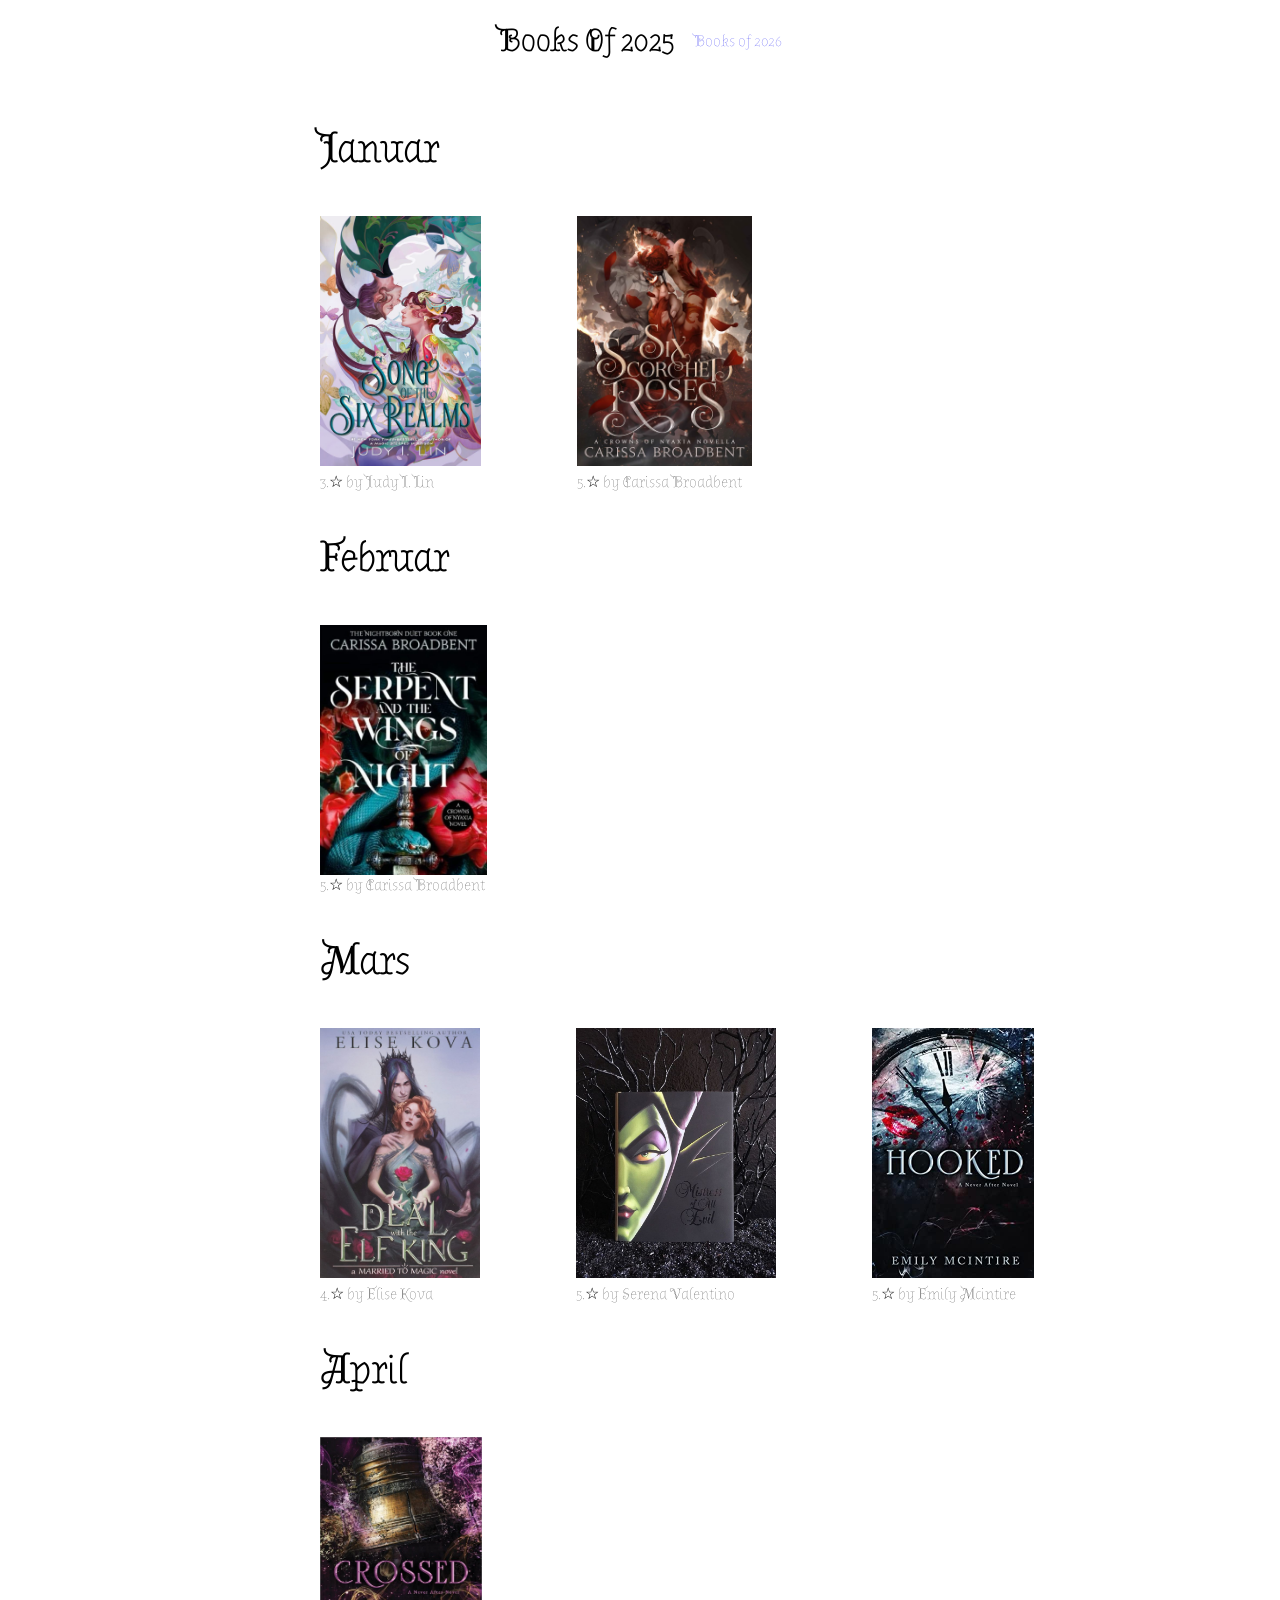
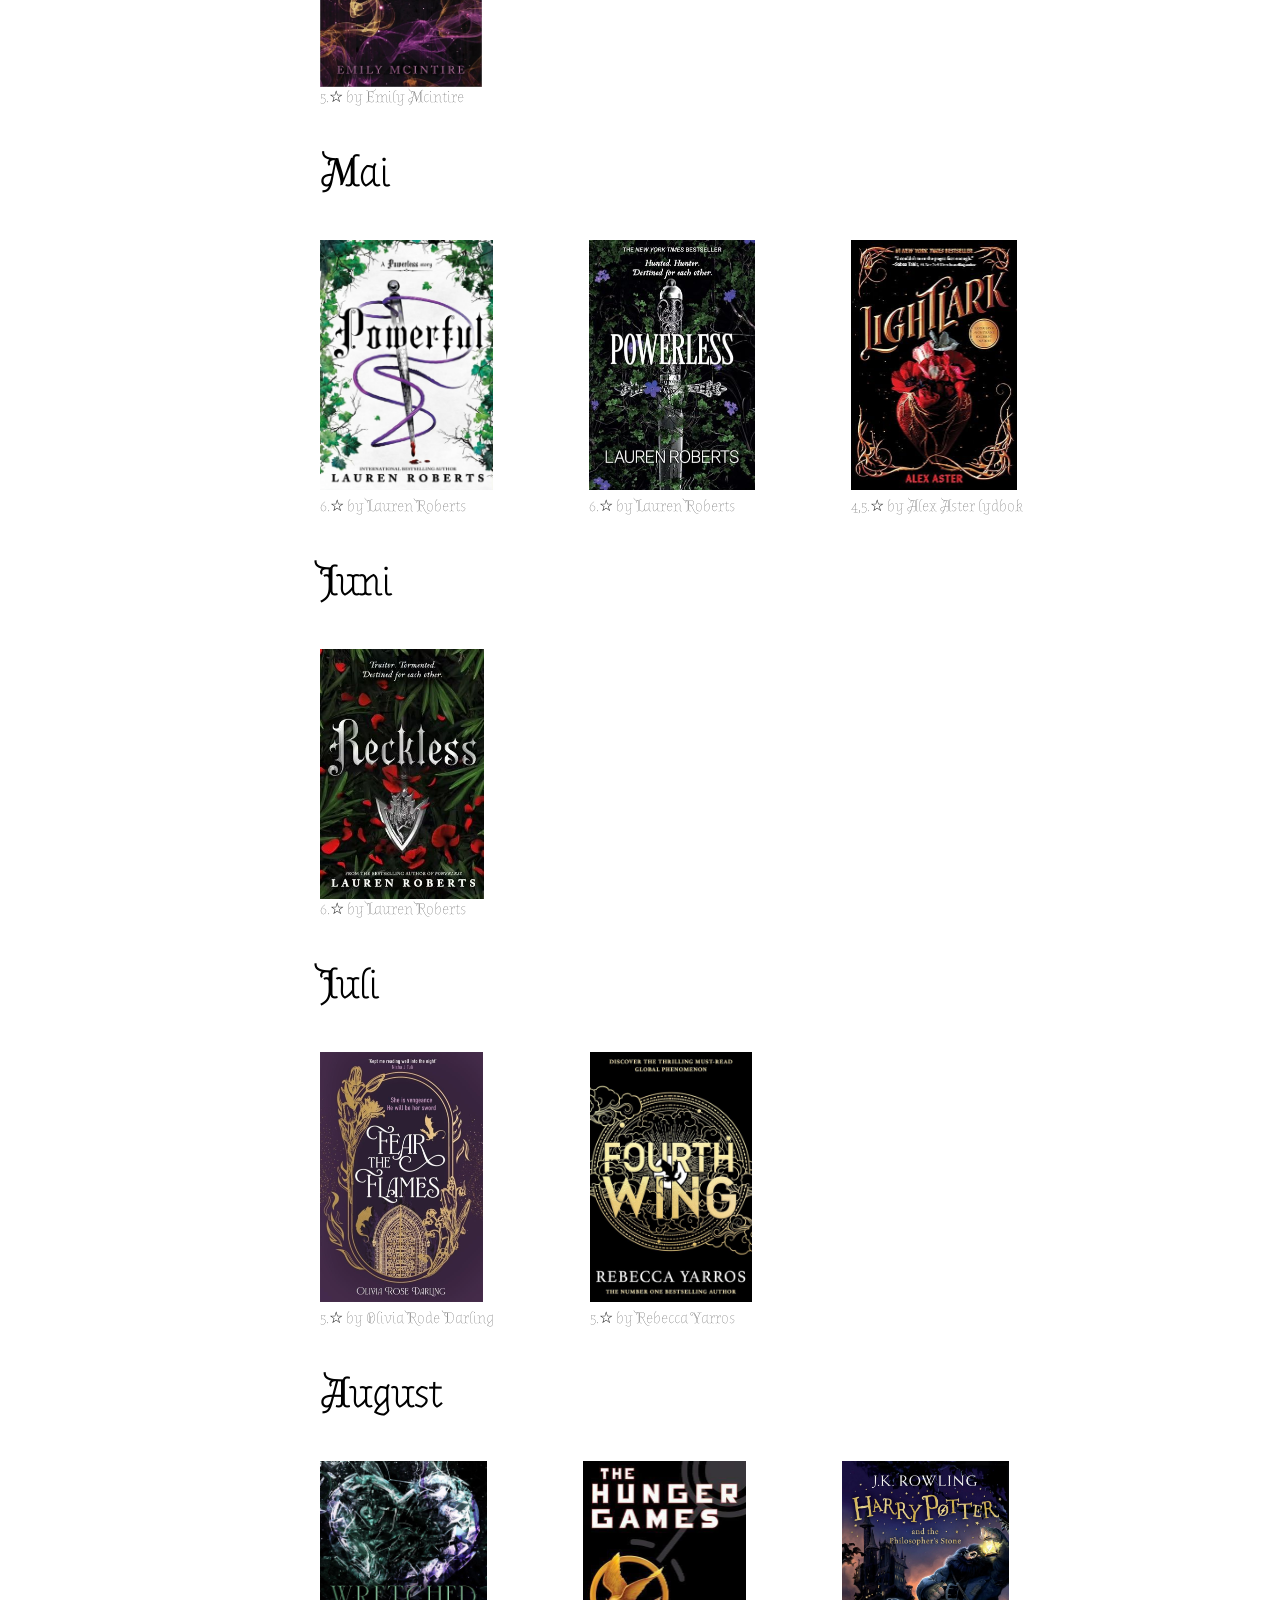
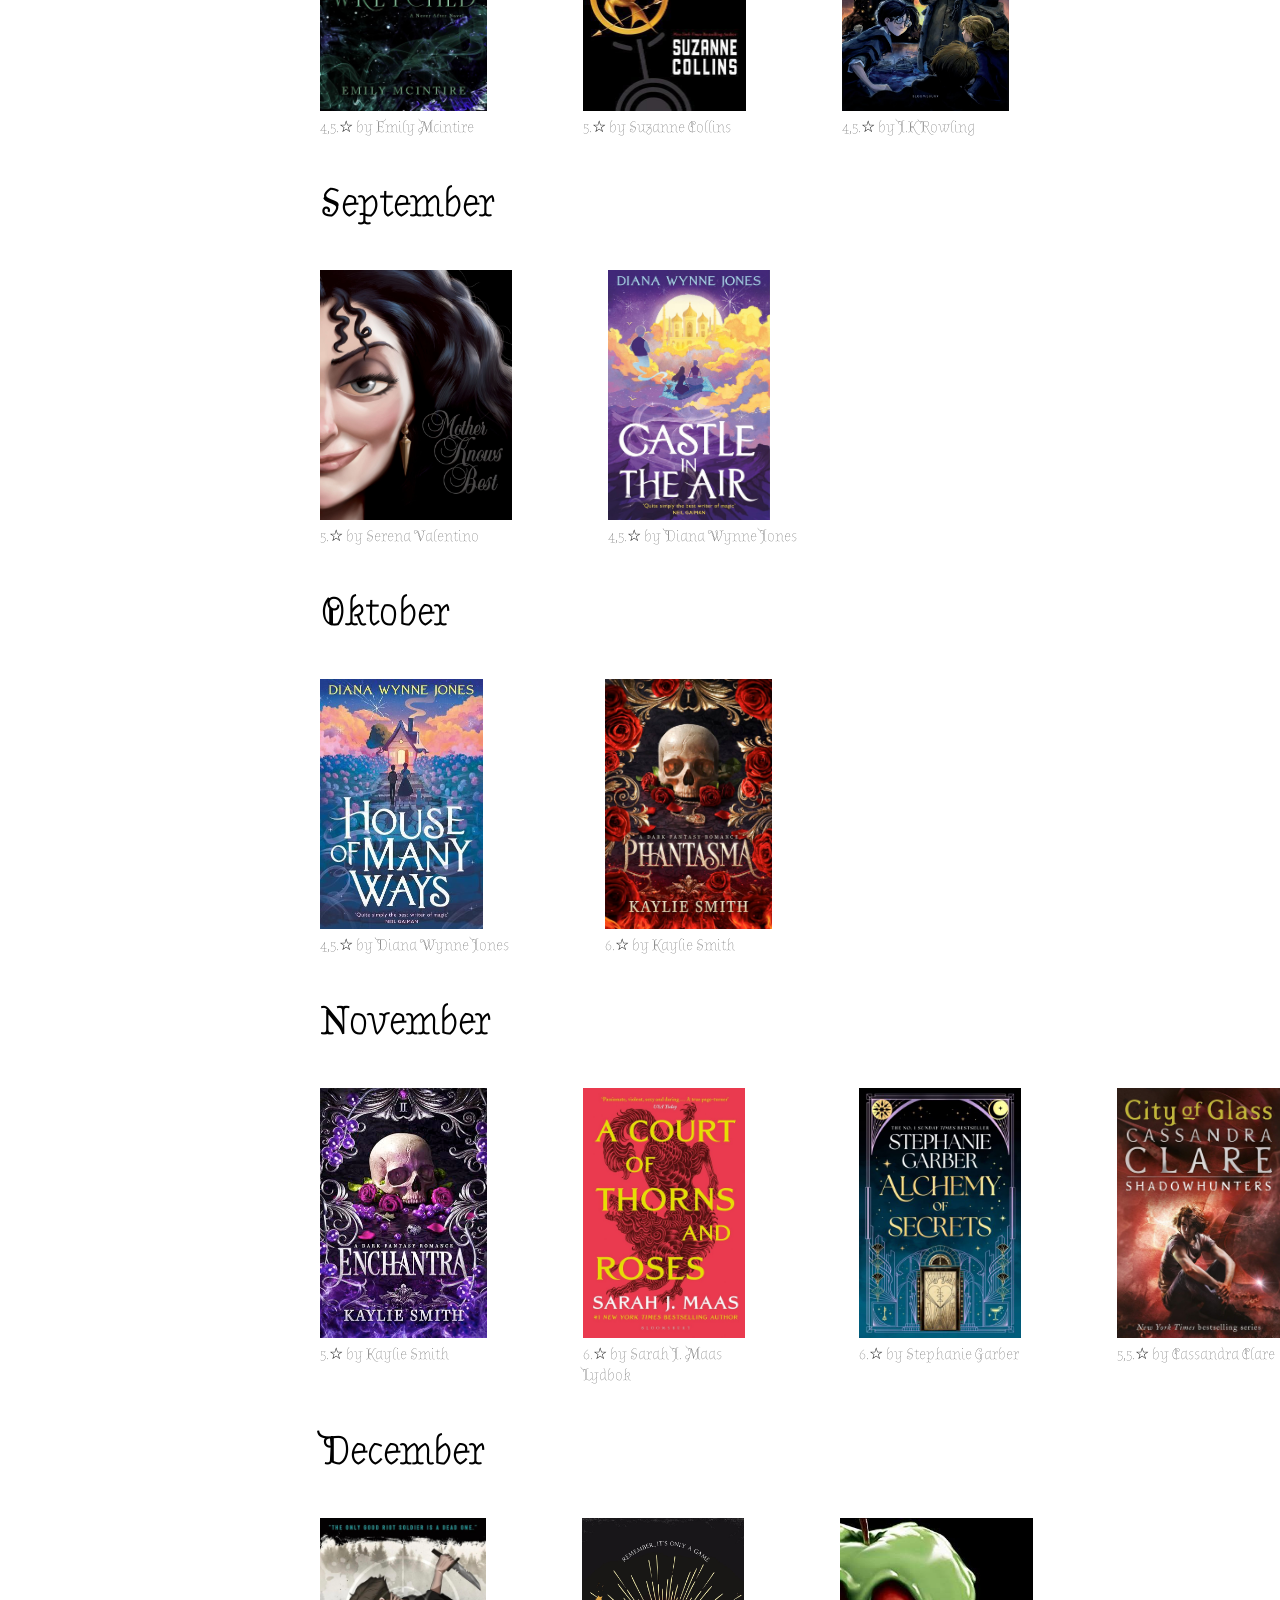
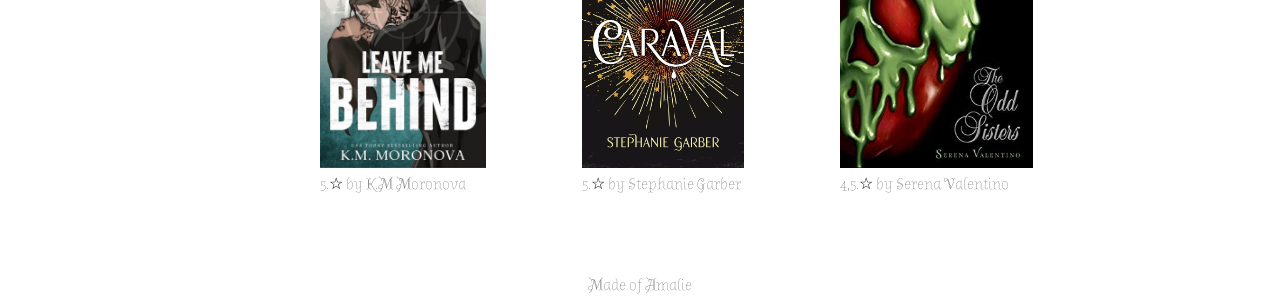
==== 2025/index.html @ 1afd3c5e "index" ====
<!DOCTYPE html>
<html lang="en">
<head>
    <meta charset="UTF-8">
    <meta name="viewport" content="width=device-width, initial-scale=1.0">
    <title>Books of 2025</title>
    <link rel="stylesheet" href="/2025/style.css">
    <script src="/2025/script.js" defer></script>
    <link rel="preconnect" href="https://fonts.googleapis.com">
    <link rel="preconnect" href="https://fonts.gstatic.com" crossorigin>
    <link href="https://fonts.googleapis.com/css2?family=Almendra+Display&display=swap" rel="stylesheet">
</head>
<body>
    <header>
        <h1>Books Of 2025</h1>
        <p><a href="/2026/index2026.htm">Books of 2026 </a></p>
    </header>
    <main>
        <div class="marginDiv">
        <h3 class="month">Januar</h3>
        <div class="divFlex">
            <div class="flexColumn">
              <img class="img imgHover1" src="/img/SongOfTheSixRealm.jpg" alt="">
              <p>3.☆ by Judy I. Lin</p>
            </div>
            <div class="flexColumn">
               <img class="img imgHover2" src="/img/SixSorchedRoses.jpg" alt="">
               <p>5.☆ by Carissa Broadbent</p>
            </div>     
        </div>
        <h3 class="month">Februar</h3>
        <div class="divFlex">
            <img class="img imgHover3" src="/img/TheSerpentAndTheWingsOfNight.jpg" alt="">
        </div>
        <div class="divStar">
            <p>5.☆ by Carissa Broadbent</p>
        </div>
        <h3 class="month">Mars</h3>
        <div class="divFlex">
            <div class="flexColumn">
                <img class="img imgHover4" src="/img/aDealwiththeElfKing.jpg" alt="">
                <p>4.☆ by Elise Kova</p>
            </div>
            <div class="flexColumn">
                <img class="img imgHover5" src="/img/MistressOfAllEvil.jpg" alt="">
                <p>5.☆ by Serena Valentino</p>
            </div>
            <div class="flexColumn">
                <img class="img imgHover6" src="/img/Hooked.jpg" alt="">
                <p>5.☆ by Emily Mcintire</p> 
            </div>   
        </div>
        <h3 class="month">April</h3>
        <div class="divFlex">
            <img class="img imgHover7" src="/img/Crossed.jpg" alt="">
        </div>
        <div class="divStar">
            <p>5.☆ by Emily Mcintire</p>
        </div>
        <h3 class="month">Mai</h3>
        <div class="divFlex">
            <div class="flexColumn">
                <img class="img imgHover8" src="/img/powerful.jpg" alt="">
                <p>6.☆ by Lauren Roberts</p>
            </div>
            <div class="flexColumn">
                <img class="img imgHover9" src="/img/Powerless.jpg" alt="">
                <p>6.☆ by Lauren Roberts</p>
            </div>
            <div class="flexColumn">
                <img class="img imgHover10" src="/img/lightlark.jpg" alt="">
                <p>4,5.☆ by Alex Aster lydbok</p>  
            </div> 
        </div>
        <h3 class="month">Juni</h3>
        <div class="divFlex">
            <img class="img imgHover11" src="/img/reckless.jpg" alt="">
        </div>
        <div class="divStar">
            <p>6.☆ by Lauren Roberts</p>
        </div>
        <h3 class="month">Juli</h3>
        <div class="divFlex">
            <div class="flexColumn">
                <img class="img imgHover12" src="/img/ftf.jpg" alt="">
                <p>5.☆ by Olivia Rode Darling</p>
            </div>
            <div class="flexColumn">
                <img class="img imgHover13" src="/img/forthwing.jpg" alt="">
                <p>5.☆ by Rebecca Yarros</p>
            </div>   
        </div>
        <h3 class="month">August</h3>
        <div class="divFlex">
            <div class="flexColumn">
                <img class="img imgHover14" src="/img/wretched.jpg" alt="">
                <p>4,5.☆ by Emily Mcintire</p>
            </div>
            <div class="flexColumn">
                <img class="img imgHover15" src="/img/theHungerGames.jpg" alt="">
                <p>5.☆ by Suzanne Collins</p>
            </div>
            <div class="flexColumn">
                <img class="img imgHover16" src="/img/thePhilosopher'sStone.jpg" alt="">
                <p>4,5.☆ by J.K Rowling</p>
            </div>
        </div>
        <h3 class="month">September</h3>
        <div class="divFlex">
            <div class="flexColumn">
                <img class="img imgHover17" src="/img/motherKnowsBest.jpg" alt="">
                <p>5.☆ by Serena Valentino</p>
            </div>
            <div class="flexColumn">
                <img class="img imgHover18" src="/img/castleIntheAir.jpg" alt="">
                <p>4,5.☆ by Diana Wynne Jones</p>
            </div>         
        </div>
        <h3 class="month">Oktober</h3>
        <div class="divFlex">
            <div class="flexColumn">
                <img class="img imgHover19" src="/img/houseOfManyWays.jpg" alt="">
                <p>4,5.☆ by Diana Wynne Jones</p>
            </div>
            <div class="flexColumn">
               <img class="img imgHover20" src="/img/phantasma.jpg" alt="">
                <p>6.☆ by Kaylie Smith </p>
            </div>
        </div>
        <h3 class="month">November</h3>
        <div class="divFlex">
            <div class="flexColumn">
               <img class="img imgHover21" src="/img/enchantra.jpg" alt="">
               <p>5.☆ by Kaylie Smith </p>
            </div>
            <div class="flexColumn">
               <img class="img imgHover22" src="/img/aCourtOfThornsAndRoses.jpg" alt="">
               <p>6.☆ by Sarah J. Maas Lydbok</p>
            </div>
            <div class="flexColumn">
               <img class="img imgHover23" src="/img/AlchemyOfSecrets.jpg" alt="">
               <p>6.☆ by Stephanie Garber </p>
            </div>
            <div class="flexColumn">
               <img class="img imgHover24" src="/img/CityOfGlass.jpg" alt="">
               <p>5,5.☆ by Cassandra Clare </p>
            </div>
        </div>
        <h3 class="month">December</h3>
        <div class="divFlex">
            <div class="flexColumn">
               <img class="img imgHover25" src="/img/LeaveMeBehind.jpg" alt="">
               <p>5.☆ by K.M Moronova </p>
            </div>
            <div class="flexColumn">
               <img class="img imgHover26" src="/img/caraval.jpg" alt="">
               <p>5.☆ by Stephanie Garber</p>
            </div>
            <div class="flexColumn">
               <img class="img imgHover27" src="/img/TheOddSisters.jpg" alt="">
               <p>4,5.☆ by Serena Valentino </p>
            </div>
        </div>
    </div>
    </main>
    <footer style="margin-top: 5rem;">
        <p>Made of Amalie</p>
    </footer>
</body>
</html>
---- 2025/style.css ----
body {
    margin: 0;
    font-family: "Almendra Display", serif;
    font-weight: 500;
    font-style: normal
}

/* Heder */

h1 {
    text-align: center;
}

header {
    display: flex;
    flex-direction: row;
    align-items: center;
    justify-content: center;
    gap: 20px;
}

header p > a {
    text-decoration: none;
}

header p > a:hover {
    text-decoration: underline;
    font-weight: bold;
    color: #012235;
}

/* Main */

.month {
    font-size: 40px;
}

.marginDiv {
    margin-left: 20rem;
}

.divFlex {
    display: flex;
    flex-direction: row;
    justify-content: left;
    gap: 6rem;
}

.divStar {
    display: flex;
    flex-direction: row;
    justify-content: left;
    gap: 6rem;
}

.img {
    height: 250px;
    cursor: pointer;
}

p {
    margin: 0;
}

.hoverActive
{
    background-image: linear-gradient(#5f354e, #1b4944, #ede8ee, #6c4c58, #b86d67);
    color: white;
}

.hoverActive2 {
    background-image: linear-gradient(#ccb4a8, #7e6358, #34100a, #4a140c, #c39a84);
    color: white;
}
.hoverActive3 {
    background-image: linear-gradient(#0e2c2e, #238e9c, #b8c2c1, #340a09, #071110);
    color: white;
}
.hoverActive4 {
    background-image: linear-gradient(#834552, #3d373e, #867170, #cacad8, #888ea0);
    color: white;
}
.hoverActive5 {
    background-image: linear-gradient(#403f47, #675464, #e4efa6, #bb8d57, #312c33);
    color: white;
}
.hoverActive6 {
    background-image: linear-gradient(#2f242e, #09090c, #701526, #0f1318, #a28092);
    color: white;
}
.hoverActive7 {
    background-image: linear-gradient(#1b1412, #7f4471, #49301c, #1f1327, #1e171f);
    color: white;
}
.hoverActive8 {
    background-image: linear-gradient(#f3f3f3, #fbfbfb, #848687, #523c7a, #364440);
    color: white;
}
.hoverActive9 {
    background-image: linear-gradient(#0d0c14, #263923, #1f291f, #7b857c, #676775);
    color: white;
}

.hoverActive10 {
    background-image: linear-gradient(#a43028, #040602, #f3e1ca, #3a100b, #0f0102);
    color: white;
}

.hoverActive11 {
    background-image: linear-gradient(#6c7466, #162211, #0e0e0d, #bbbdba, #4d0209);
    color: white;
}

.hoverActive12 {
    background-image: linear-gradient(#38253e, #c5a476, #4d3850, #937a76, #8f725a);
    color: white;
}

.hoverActive13 {
    background-image: linear-gradient(#bdb48b, #000008, #e9e0ac, #020400, #75705c);
    color: white;
    position: relative;
}
.hoverActive14 {
    background-image: linear-gradient(#080a0c, #11181f, #232d3b, #514c8d, #142523);
    color: white;
}
.hoverActive15 {
    background-image: linear-gradient(#03030d, #3c1b10, #b37336, #da9f37, #140f0e);
    color: white;
}
.hoverActive16 {
    background-image: linear-gradient(#071125, #040509, #17123e, #384369, #14162b);
    color: white;
}
.hoverActive17 {
    background-image: linear-gradient(#362220, #564645, #211a22, #e9d8d2, #5a5965);
    color: white;
}
.hoverActive18 {
    background-image: linear-gradient(#432975, #663f86, #b384ad, #f3debf, #cdb3bd);
    color: white;
}
.hoverActive19 {
    background-image: linear-gradient(#114d78, #3a5278, #867085, #37558f, #1c476a);
    color: white;
}
.hoverActive20 {
    background-image: linear-gradient(#a7160c, #d5301a, #3d0401, #1c1614, #0c090c);
    color: white;
}
.hoverActive21 {
    background-image: linear-gradient(#a57491, #210d27, #391775, #530e43, #140c1e);
    color: white;
}
.hoverActive22 {
    background-image: linear-gradient(#c03846, #e33c4e, #881b22, #b46123, #551110);
    color: white;
}
.hoverActive23 {
    background-image: linear-gradient(#7082a2, #02121b, #012235, #d8d1c2, #757265);
    color: white;
}
.hoverActive24 {
    background-image: linear-gradient(#7e2f25, #1b110b, #3c170f, #bc665a, #45271e);
    color: white;
}
.hoverActive25 {
    background-image: linear-gradient(#fcfcfb, #ae9e92, #24211d, #193f40, #848d89);
    color: white;
}
.hoverActive26 {
    background-image: linear-gradient(#57503d, #a17a50, #181717, #3d3630, #200a06);
    color: white;
}
.hoverActive27 {
    background-image: linear-gradient(#070005, #630704, #eff6e1, #56793e, #88af60);
    color: white;
}

/* Footer */

footer {
    text-align: center;
}
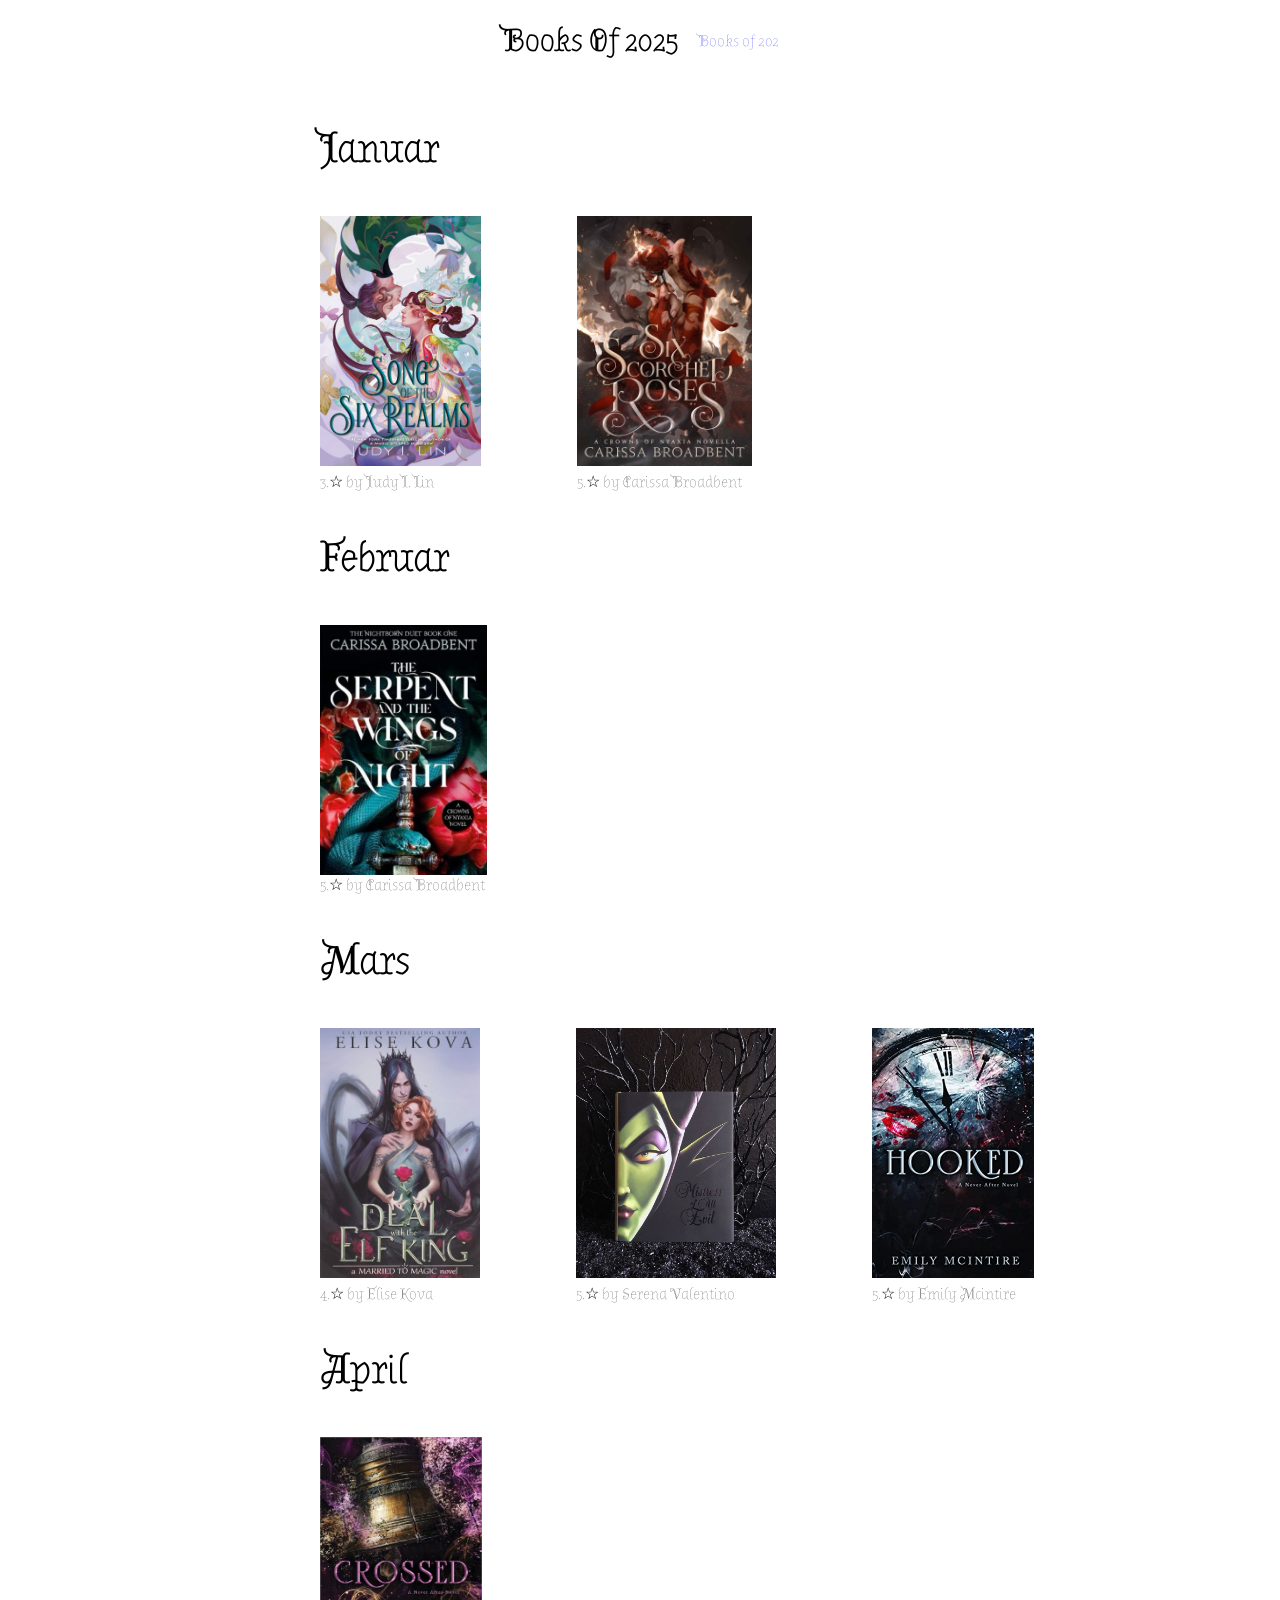
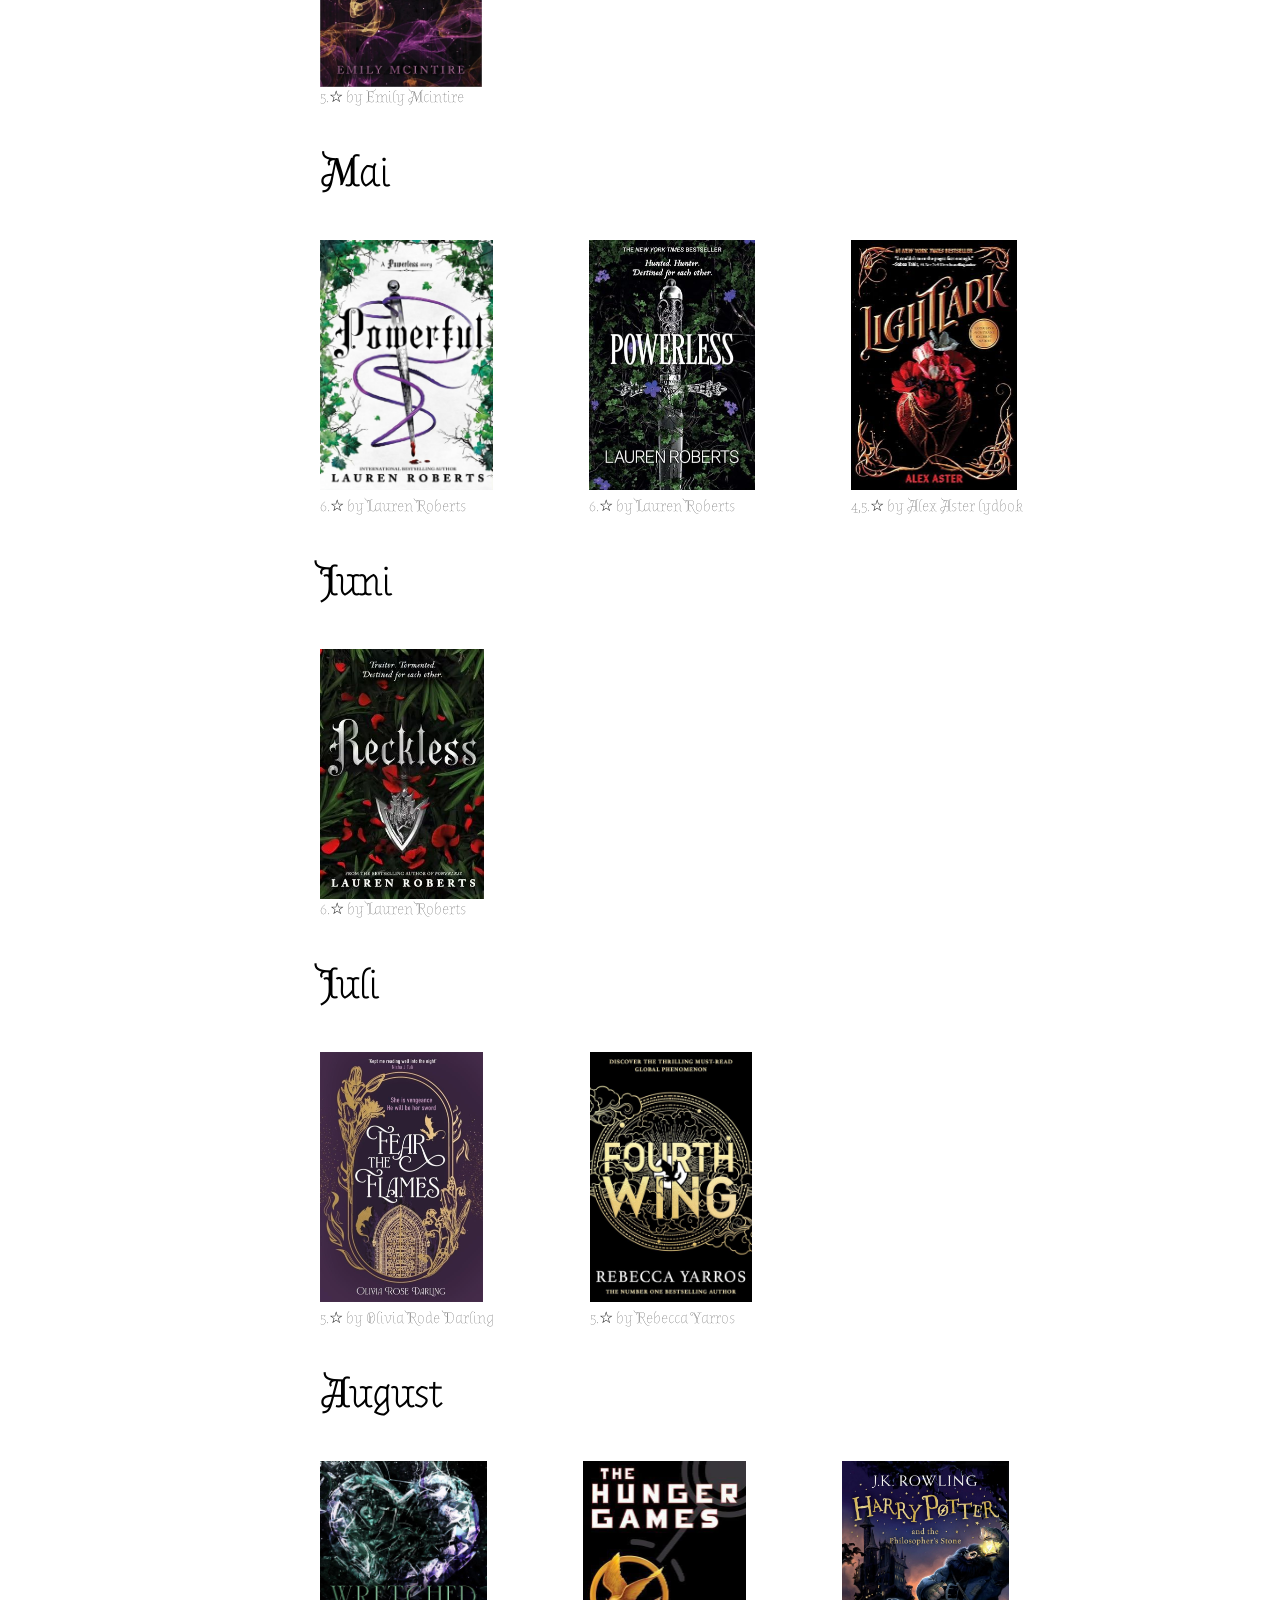
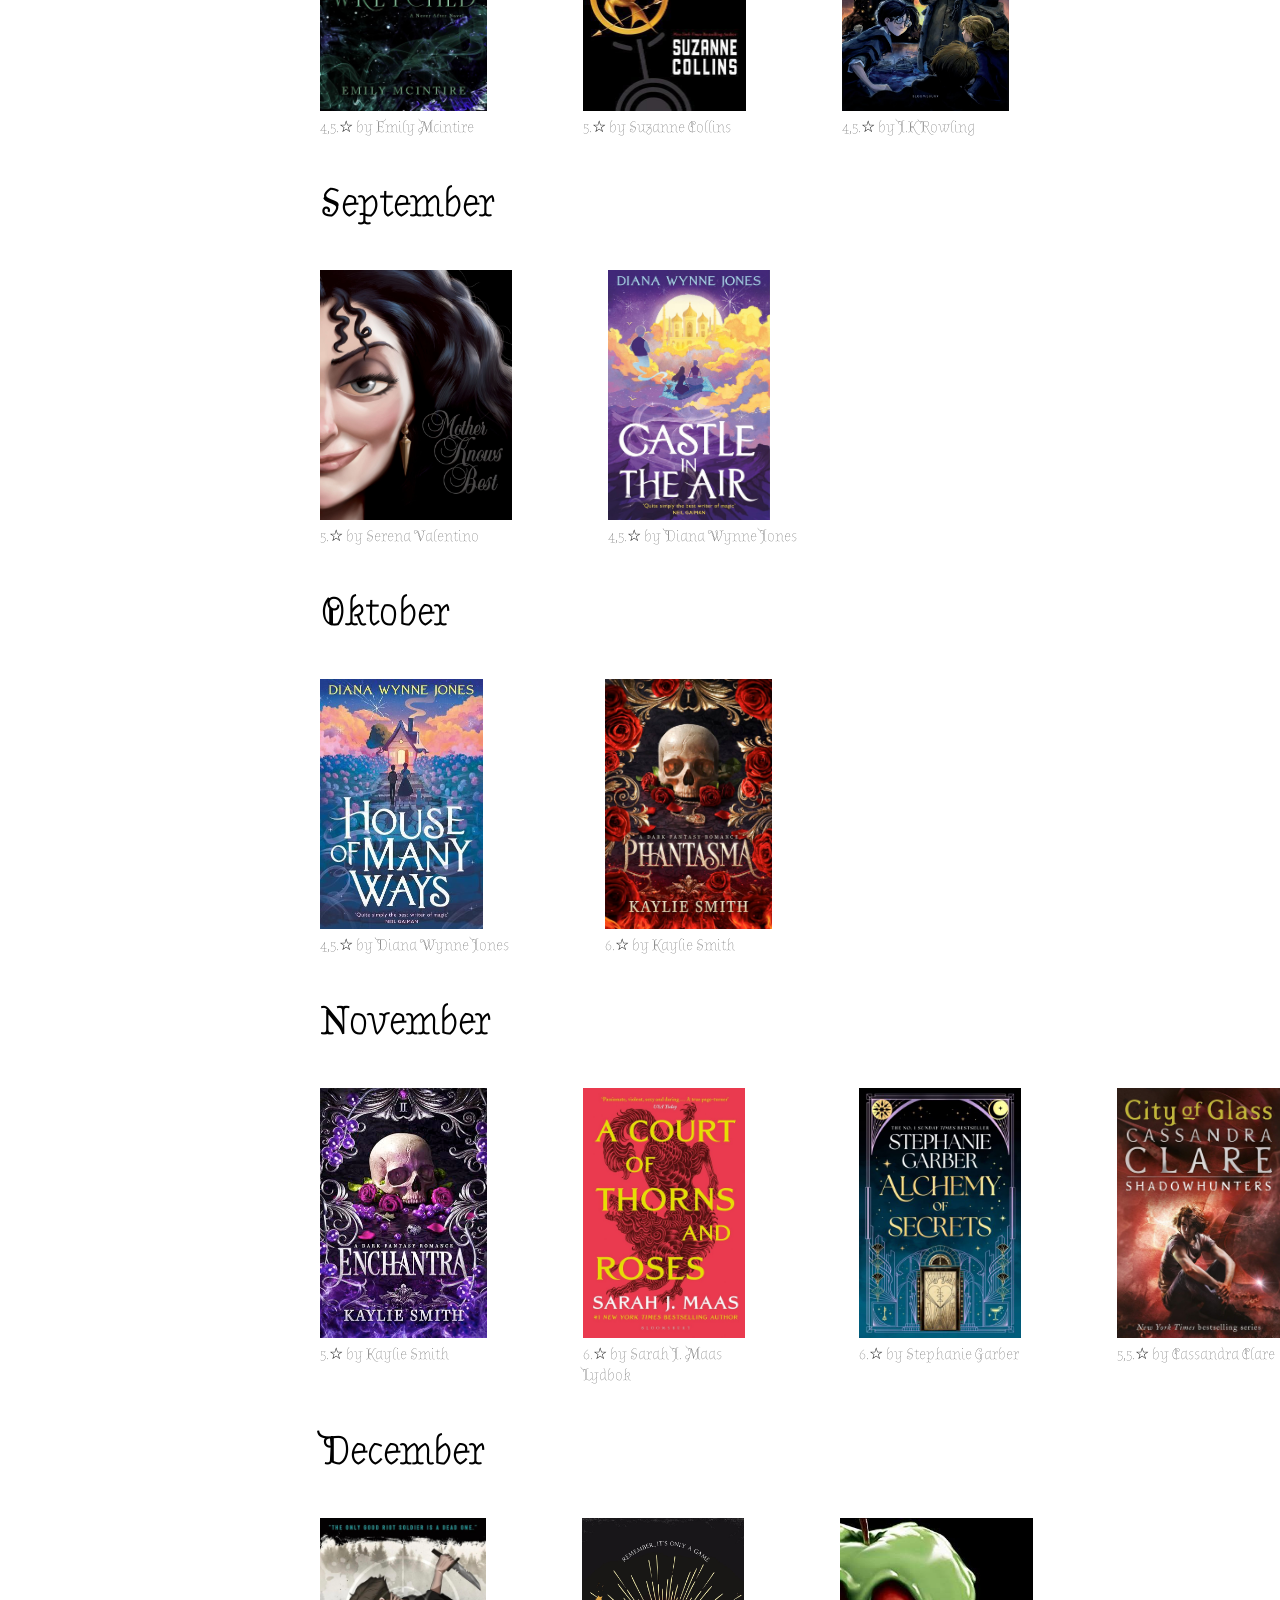
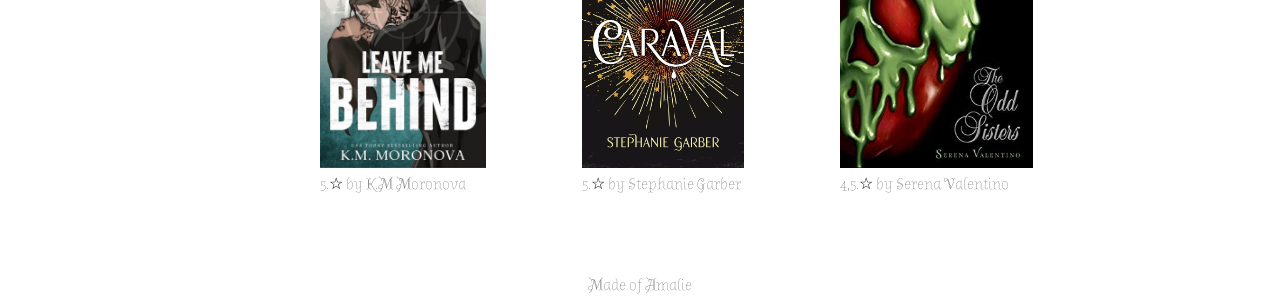
==== commit 4a8f1835: "index" ====
--- a/2025/index.html
+++ b/2025/index.html
@@ -13,7 +13,7 @@
 <body>
     <header>
         <h1>Books Of 2025</h1>
-        <p><a href="/2026/index2026.htm">Books of 2026 </a></p>
+        <p><a href="/2026/index2026.htm">Books of 202 </a></p>
     </header>
     <main>
         <div class="marginDiv">
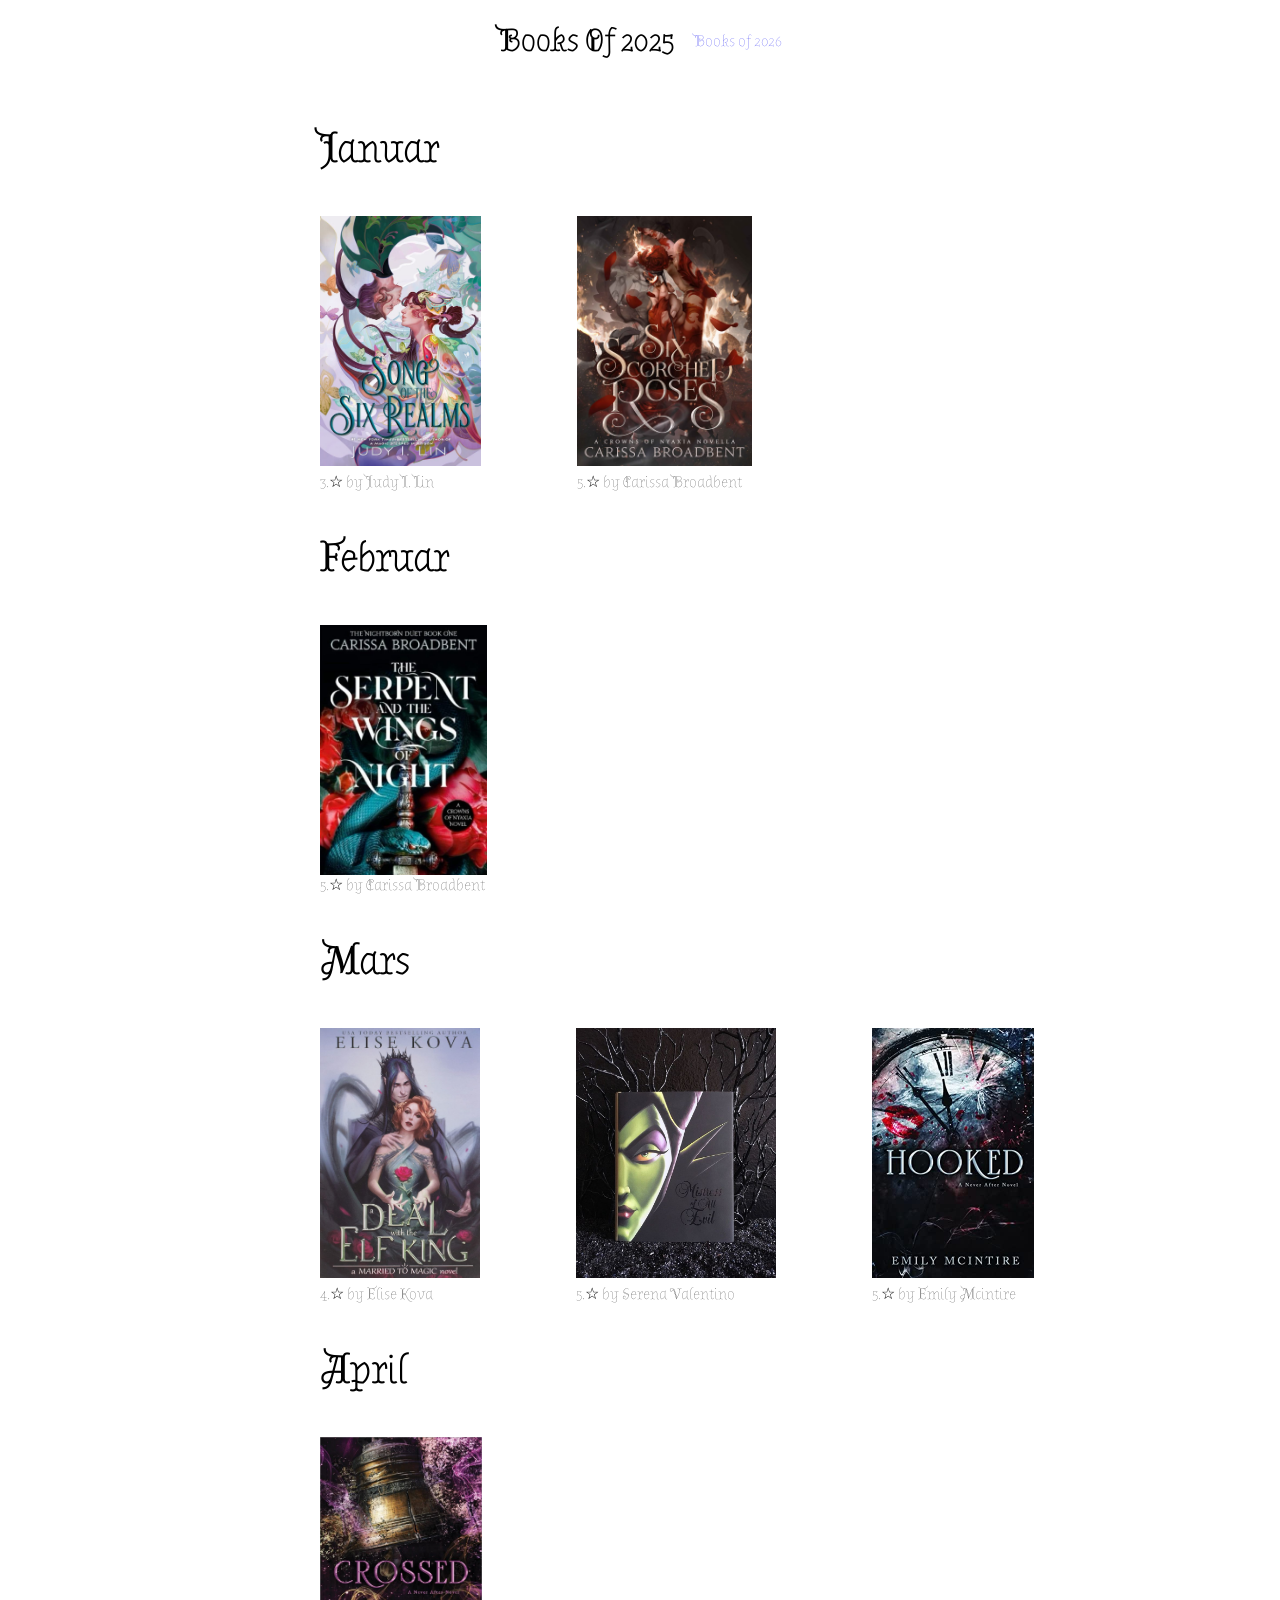
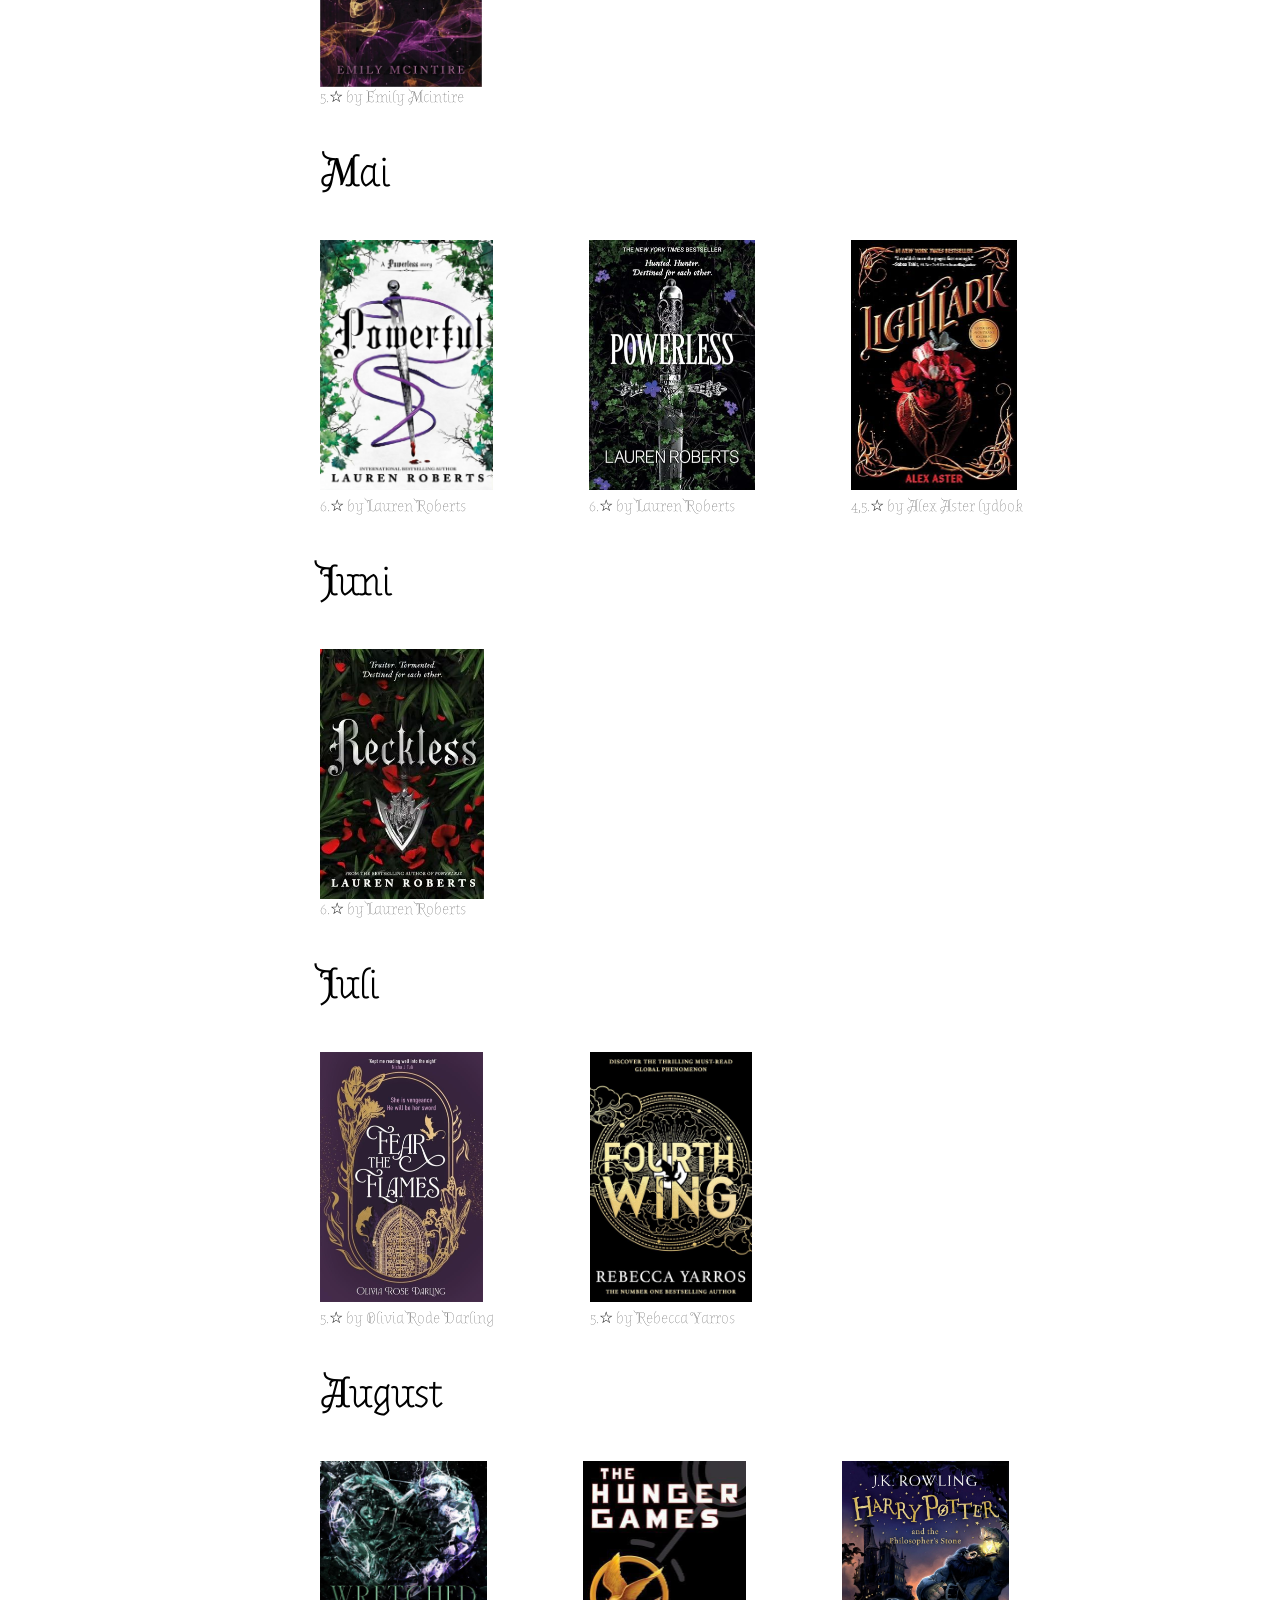
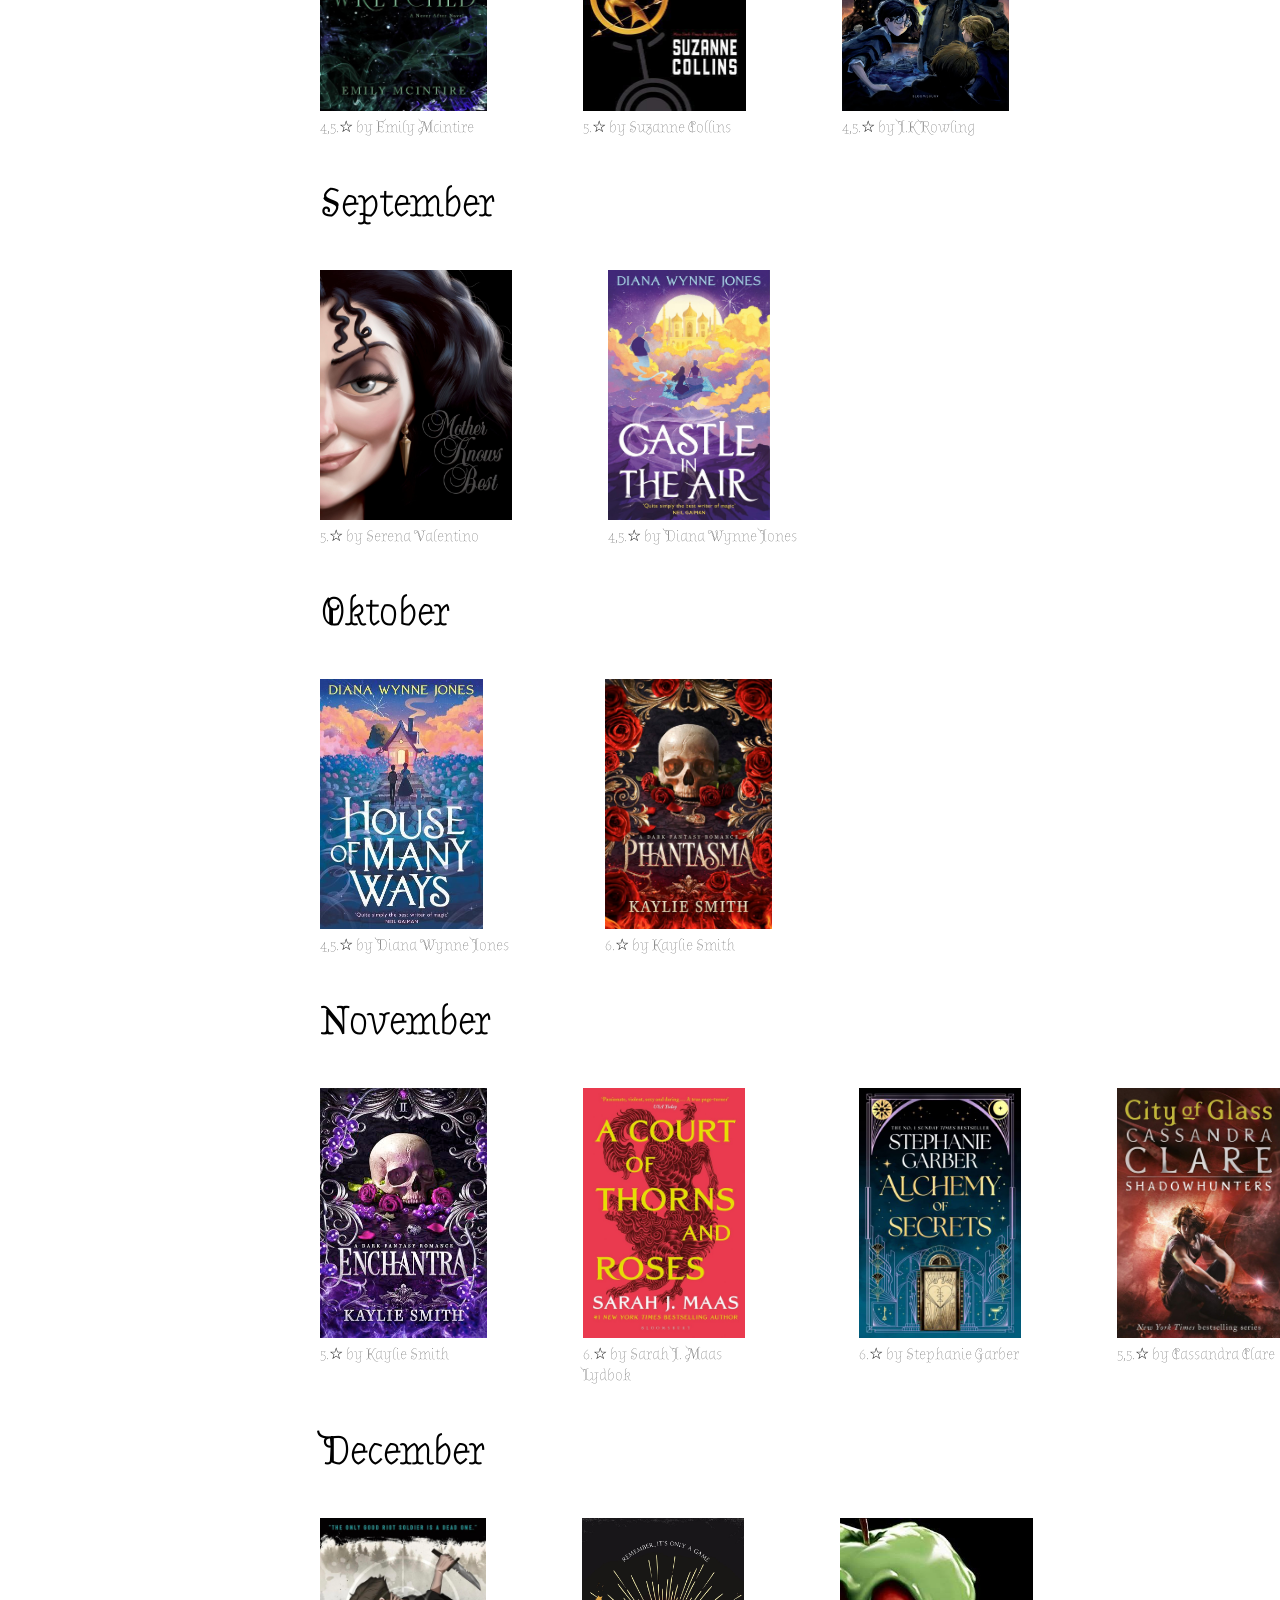
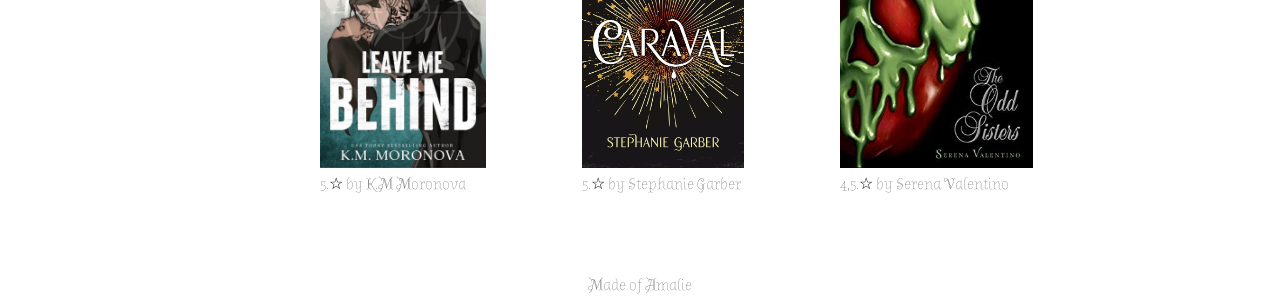
==== commit bd8edf72: "index" ====
--- a/2025/index.html
+++ b/2025/index.html
@@ -4,8 +4,8 @@
     <meta charset="UTF-8">
     <meta name="viewport" content="width=device-width, initial-scale=1.0">
     <title>Books of 2025</title>
-    <link rel="stylesheet" href="/2025/style.css">
-    <script src="/2025/script.js" defer></script>
+    <link rel="stylesheet" href="style.css">
+    <script src="script.js" defer></script>
     <link rel="preconnect" href="https://fonts.googleapis.com">
     <link rel="preconnect" href="https://fonts.gstatic.com" crossorigin>
     <link href="https://fonts.googleapis.com/css2?family=Almendra+Display&display=swap" rel="stylesheet">
@@ -13,7 +13,7 @@
 <body>
     <header>
         <h1>Books Of 2025</h1>
-        <p><a href="/2026/index2026.htm">Books of 202 </a></p>
+        <p><a href="/2026/index2026.htm">Books of 2026 </a></p>
     </header>
     <main>
         <div class="marginDiv">
